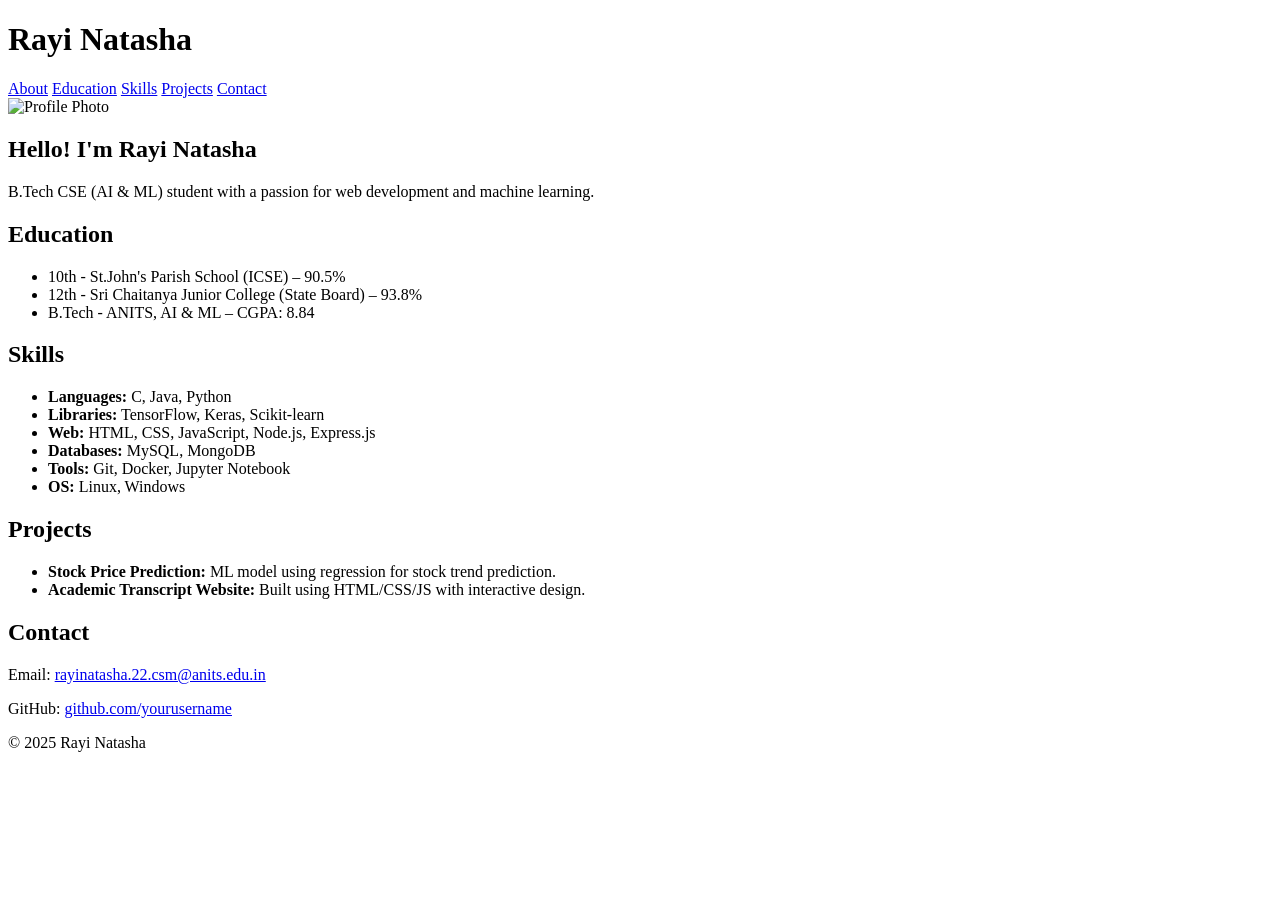
==== resume.html @ 27408608 "Create resume.html" ====
<!DOCTYPE html>
<html lang="en">
<head>
  <meta charset="UTF-8" />
  <meta name="viewport" content="width=device-width, initial-scale=1.0"/>
  <title>Rayi Natasha | Portfolio</title>
  <link rel="stylesheet" href="style.css" />
</head>
<body>

  <header>
    <div class="navbar">
      <h1>Rayi Natasha</h1>
      <nav>
        <a href="#about">About</a>
        <a href="#education">Education</a>
        <a href="#skills">Skills</a>
        <a href="#projects">Projects</a>
        <a href="#contact">Contact</a>
      </nav>
    </div>
  </header>

  <section id="about" class="section">
    <img src="profile.jpg" alt="Profile Photo" class="profile-pic" />
    <h2>Hello! I'm Rayi Natasha</h2>
    <p>B.Tech CSE (AI & ML) student with a passion for web development and machine learning.</p>
  </section>

  <section id="education" class="section">
    <h2>Education</h2>
    <ul>
      <li>10th - St.John's Parish School (ICSE) – 90.5%</li>
      <li>12th - Sri Chaitanya Junior College (State Board) – 93.8%</li>
      <li>B.Tech - ANITS, AI & ML – CGPA: 8.84</li>
    </ul>
  </section>

  <section id="skills" class="section">
    <h2>Skills</h2>
    <ul>
      <li><strong>Languages:</strong> C, Java, Python</li>
      <li><strong>Libraries:</strong> TensorFlow, Keras, Scikit-learn</li>
      <li><strong>Web:</strong> HTML, CSS, JavaScript, Node.js, Express.js</li>
      <li><strong>Databases:</strong> MySQL, MongoDB</li>
      <li><strong>Tools:</strong> Git, Docker, Jupyter Notebook</li>
      <li><strong>OS:</strong> Linux, Windows</li>
    </ul>
  </section>

  <section id="projects" class="section">
    <h2>Projects</h2>
    <ul>
      <li><strong>Stock Price Prediction:</strong> ML model using regression for stock trend prediction.</li>
      <li><strong>Academic Transcript Website:</strong> Built using HTML/CSS/JS with interactive design.</li>
    </ul>
  </section>

  <section id="contact" class="section">
    <h2>Contact</h2>
    <p>Email: <a href="mailto:rayinatasha.22.csm@anits.edu.in">rayinatasha.22.csm@anits.edu.in</a></p>
    <p>GitHub: <a href="https://github.com/yourusername" target="_blank">github.com/yourusername</a></p>
  </section>

  <footer>
    <p>© 2025 Rayi Natasha</p>
  </footer>

</body>
</html>
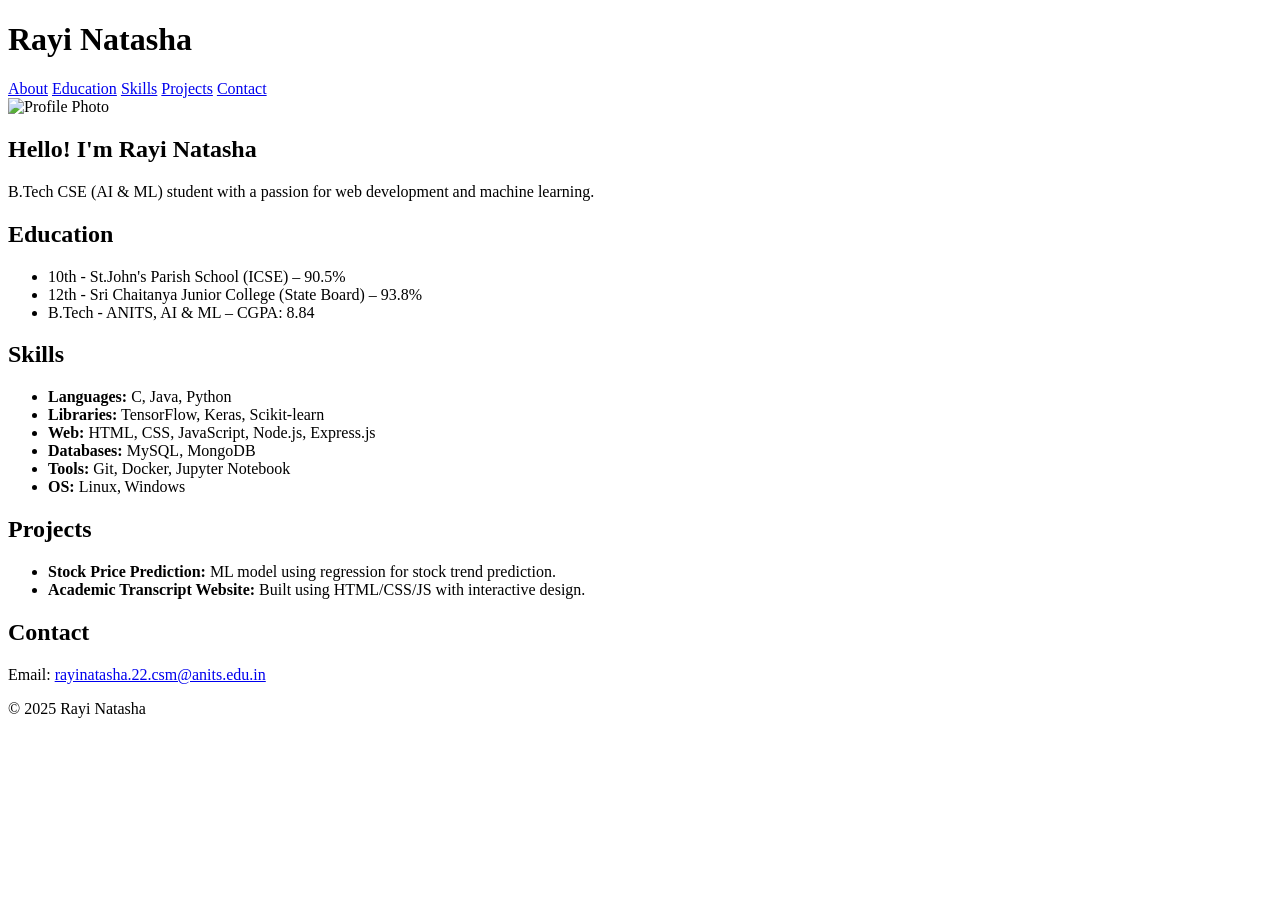
==== commit 7d2fadf7: "Update resume.html" ====
--- a/resume.html
+++ b/resume.html
@@ -59,7 +59,6 @@
   <section id="contact" class="section">
     <h2>Contact</h2>
     <p>Email: <a href="mailto:rayinatasha.22.csm@anits.edu.in">rayinatasha.22.csm@anits.edu.in</a></p>
-    <p>GitHub: <a href="https://github.com/yourusername" target="_blank">github.com/yourusername</a></p>
   </section>
 
   <footer>
